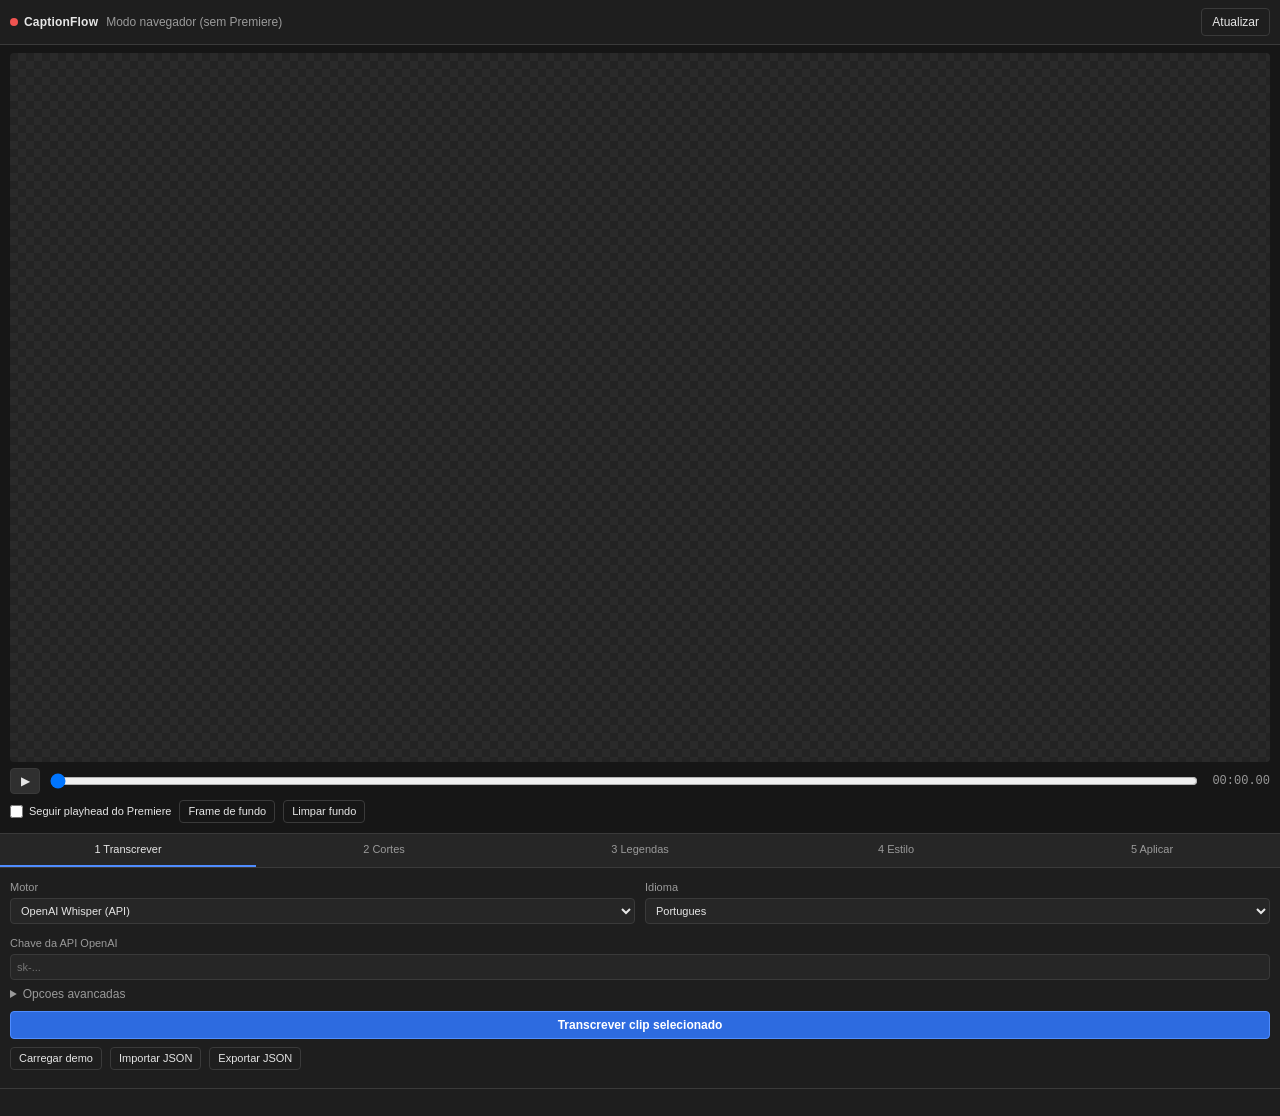
==== captionflow/index.html @ c93c0a40 "Adiciona extensao CaptionFlow para Premiere Pro (transcricao, rough cut, legendas animadas) Co-Autho" ====
<!doctype html>
<html lang="pt-BR">
<head>
  <meta charset="utf-8">
  <title>CaptionFlow</title>
  <meta name="viewport" content="width=device-width, initial-scale=1">
  <link rel="stylesheet" href="css/style.css">
</head>
<body>
<div id="app">
  <header>
    <div class="brand"><span class="dot" id="hostDot" title="Conexao com o Premiere"></span>CaptionFlow</div>
    <div id="ctxInfo" class="muted">Sem contexto</div>
    <button id="btnCtx" class="ghost" title="Ler sequencia e clip selecionado">Atualizar</button>
  </header>

  <section id="previewBox">
    <canvas id="cv" width="960" height="540"></canvas>
    <div class="transport">
      <button id="btnPlay" class="icon" title="Reproduzir preview (Espaco)">&#9654;</button>
      <input id="seek" type="range" min="0" max="100" step="0.01" value="0">
      <span id="tcode" class="mono">00:00.00</span>
    </div>
    <div class="row wrap tight">
      <label class="chk"><input type="checkbox" id="syncHead"> Seguir playhead do Premiere</label>
      <button id="btnFrame" class="ghost small" title="Usa o frame atual da sequencia como fundo do preview">Frame de fundo</button>
      <button id="btnNoBg" class="ghost small">Limpar fundo</button>
    </div>
  </section>

  <nav id="tabs">
    <button data-tab="trans" class="on">1 Transcrever</button>
    <button data-tab="cut">2 Cortes</button>
    <button data-tab="cap">3 Legendas</button>
    <button data-tab="style">4 Estilo</button>
    <button data-tab="apply">5 Aplicar</button>
  </nav>

  <main>
    <div class="pane on" id="tab-trans">
      <div class="grid2">
        <label>Motor
          <select id="provider"><option value="openai">OpenAI Whisper (API)</option><option value="local">whisper.cpp (local)</option></select>
        </label>
        <label>Idioma
          <select id="language"><option value="pt">Portugues</option><option value="en">Ingles</option><option value="es">Espanhol</option><option value="auto">Automatico</option></select>
        </label>
      </div>
      <div id="openaiBox">
        <label>Chave da API OpenAI <input type="password" id="apiKey" placeholder="sk-..." autocomplete="off"></label>
      </div>
      <div id="localBox" class="hidden">
        <label>Executavel whisper.cpp (whisper-cli) <input type="text" id="whisperBin" placeholder="/usr/local/bin/whisper-cli"></label>
        <label>Modelo (.bin) <input type="text" id="whisperModel" placeholder="ggml-small.bin"></label>
      </div>
      <details>
        <summary>Opcoes avancadas</summary>
        <label>Caminho do ffmpeg <input type="text" id="ffmpegPath" placeholder="vazio = automatico / PATH"></label>
        <label>Vocabulario / dica de contexto (opcional) <input type="text" id="whisperPrompt" placeholder="nomes proprios, termos tecnicos"></label>
        <label>Tamanho do trecho enviado (s) <input type="number" id="chunkSec" min="60" max="1200" value="600"></label>
      </details>
      <div class="row">
        <button id="btnTranscribe" class="primary">Transcrever clip selecionado</button>
      </div>
      <div class="row wrap">
        <button id="btnDemo" class="ghost small">Carregar demo</button>
        <button id="btnImportJson" class="ghost small">Importar JSON</button>
        <button id="btnExportJson" class="ghost small">Exportar JSON</button>
        <input type="file" id="fileJson" accept=".json" class="hidden">
      </div>
      <div id="transStat" class="muted"></div>
    </div>

    <div class="pane" id="tab-cut">
      <canvas id="wave" width="800" height="90"></canvas>
      <div class="grid2">
        <label>Limiar (dB) <span id="vThr" class="mono"></span><input type="range" id="thr" min="-70" max="-15" step="1" value="-40"></label>
        <label>Silencio minimo (s) <span id="vMin" class="mono"></span><input type="range" id="minSil" min="0.1" max="2" step="0.05" value="0.4"></label>
        <label>Padding (s) <span id="vPad" class="mono"></span><input type="range" id="pad" min="0" max="0.5" step="0.01" value="0.1"></label>
        <label>Estilo de transicao
          <select id="jlMode"><option value="none">Corte seco</option><option value="j">J-cut</option><option value="l">L-cut</option><option value="alt">J e L alternados</option><option value="both">J + L em todos</option></select>
        </label>
        <label>Antecipacao J (s) <span id="vLead" class="mono"></span><input type="range" id="lead" min="0.05" max="1" step="0.01" value="0.25"></label>
        <label>Extensao L (s) <span id="vTail" class="mono"></span><input type="range" id="tail" min="0.05" max="1" step="0.01" value="0.25"></label>
      </div>
      <label class="chk"><input type="checkbox" id="protect" checked> Proteger palavras transcritas (nao cortar dentro de fala)</label>
      <label class="chk"><input type="checkbox" id="followCut" checked> Reajustar legendas ao aplicar o corte</label>
      <div class="row">
        <button id="btnAnalyze" class="primary">Analisar audio</button>
        <button id="btnApplyCut" disabled>Aplicar rough cut</button>
      </div>
      <div id="cutStat" class="muted"></div>
    </div>

    <div class="pane" id="tab-cap">
      <div class="grid2">
        <label>Max. caracteres por linha <span id="vChars" class="mono"></span><input type="range" id="maxChars" min="12" max="60" step="1" value="32"></label>
        <label>Linhas por bloco
          <select id="maxLines"><option>1</option><option selected>2</option><option>3</option></select>
        </label>
        <label>Palavras por segundo (max) <span id="vWps" class="mono"></span><input type="range" id="maxWps" min="1.5" max="7" step="0.1" value="3.5"></label>
        <label>Pausa que separa blocos (s) <span id="vPause" class="mono"></span><input type="range" id="pause" min="0.2" max="2" step="0.05" value="0.6"></label>
      </div>
      <div class="row wrap">
        <button id="btnRebuild" class="ghost small">Refazer blocos</button>
        <button id="btnExportSrt" class="ghost small">Exportar SRT</button>
        <span class="muted" id="capStat"></span>
      </div>
      <div class="hint">
        <b>Atalhos no bloco:</b> Alt+&rarr; envia a ultima palavra ao proximo bloco, Alt+&larr; envia a primeira ao bloco anterior.
        Com Shift traz a palavra do vizinho. Enter divide no cursor, Backspace no inicio une com o anterior, Shift+Enter forca quebra de linha.
      </div>
      <div id="blocks"></div>
    </div>

    <div class="pane" id="tab-style">
      <div class="row">
        <select id="presetSel"></select>
        <button id="btnPresetSave" class="small">Salvar como...</button>
        <button id="btnPresetDel" class="ghost small">Excluir</button>
      </div>
      <div class="row wrap">
        <button id="btnPresetExport" class="ghost small">Exportar presets</button>
        <button id="btnPresetImport" class="ghost small">Importar presets</button>
        <input type="file" id="filePresets" accept=".json" class="hidden">
      </div>
      <div id="styleForm"></div>
    </div>

    <div class="pane" id="tab-apply">
      <label>Metodo de insercao
        <select id="applyMode">
          <option value="raster">Camadas gráficas com keyframes (PNG animado)</option>
          <option value="mogrt">Essential Graphics (MOGRT)</option>
          <option value="srt">Faixa de legendas nativa (SRT)</option>
        </select>
      </label>
      <div id="mogrtBox" class="hidden">
        <label>Arquivo .mogrt <input type="text" id="mogrtPath" placeholder="C:\\caminho\\template.mogrt"></label>
        <label>Nome do parametro de texto <input type="text" id="mogrtParam" placeholder="Source Text (vazio = automatico)"></label>
      </div>
      <div class="grid2">
        <label>Trilha de video (V) <input type="number" id="vTrack" min="1" max="20" value="2"></label>
        <label>Origem do tempo
          <select id="baseMode"><option value="clip">Inicio do clip selecionado</option><option value="zero">Inicio da sequencia</option><option value="playhead">Playhead atual</option></select>
        </label>
      </div>
      <div class="row"><button id="btnApply" class="primary">Inserir na timeline</button></div>
      <div class="muted" id="applyStat"></div>
    </div>
  </main>

  <footer><div id="log"></div></footer>
</div>

<script src="js/cs.js"></script>
<script src="js/core/util.js"></script>
<script src="js/core/captions.js"></script>
<script src="js/core/silence.js"></script>
<script src="js/core/presets.js"></script>
<script src="js/core/render.js"></script>
<script src="js/node/audio.js"></script>
<script src="js/node/transcribe.js"></script>
<script src="js/app.js"></script>
</body>
</html>
---- captionflow/css/style.css ----
:root{--bg:#1e1e1e;--panel:#262626;--panel2:#2f2f2f;--line:#3a3a3a;--text:#e6e6e6;--muted:#9a9a9a;--accent:#4f8cff;--accent2:#2d6be0;--ok:#35c27c;--warn:#f0a030;--bad:#ef5350}
*{box-sizing:border-box}
html,body{margin:0;background:var(--bg);color:var(--text);font:12px/1.35 -apple-system,"Segoe UI",Roboto,Helvetica,Arial,sans-serif}
#app{display:flex;flex-direction:column;min-height:100vh}
header{display:flex;align-items:center;gap:8px;padding:8px 10px;border-bottom:1px solid var(--line)}
.brand{font-weight:700;letter-spacing:.2px;display:flex;align-items:center;gap:6px}
.dot{width:8px;height:8px;border-radius:50%;background:var(--bad);display:inline-block}
.dot.on{background:var(--ok)}
#ctxInfo{flex:1;white-space:nowrap;overflow:hidden;text-overflow:ellipsis}
.muted{color:var(--muted)}
.mono{font-family:ui-monospace,Menlo,Consolas,monospace;color:var(--muted);margin-left:4px}
#previewBox{padding:8px 10px;border-bottom:1px solid var(--line);background:#161616}
#cv{width:100%;aspect-ratio:16/9;display:block;background:repeating-conic-gradient(#2a2a2a 0 25%,#232323 0 50%) 0 0/16px 16px;border-radius:4px}
.transport{display:flex;align-items:center;gap:8px;margin:6px 0}
.transport input{flex:1}
button{font:inherit;color:var(--text);background:var(--panel2);border:1px solid var(--line);border-radius:4px;padding:5px 10px;cursor:pointer}
button:hover{border-color:#5a5a5a}
button:disabled{opacity:.4;cursor:default}
button.primary{background:var(--accent2);border-color:var(--accent);color:#fff;font-weight:600}
button.ghost{background:transparent}
button.small{padding:3px 8px;font-size:11px}
button.icon{width:30px;padding:4px 0}
.row{display:flex;gap:8px;align-items:center;margin:8px 0}
.row.wrap{flex-wrap:wrap}.row.tight{margin:2px 0}
.row .primary{flex:1}
.grid2{display:grid;grid-template-columns:1fr 1fr;gap:8px 10px}
label{display:block;color:var(--muted);font-size:11px;margin:6px 0}
label input[type=text],label input[type=password],label input[type=number],label select,select,textarea{width:100%;margin-top:3px;background:var(--panel);color:var(--text);border:1px solid var(--line);border-radius:4px;padding:5px 6px;font:inherit}
label input[type=range]{width:100%;margin-top:4px}
label input[type=color]{width:100%;height:26px;padding:0;margin-top:3px;background:var(--panel);border:1px solid var(--line)}
label.chk{display:flex;gap:6px;align-items:center;color:var(--text);margin:4px 0}
label.chk input{margin:0}
nav#tabs{display:flex;border-bottom:1px solid var(--line);background:var(--panel)}
nav#tabs button{flex:1;border:0;border-radius:0;background:transparent;color:var(--muted);padding:8px 2px;font-size:11px;border-bottom:2px solid transparent}
nav#tabs button.on{color:var(--text);border-bottom-color:var(--accent)}
main{flex:1;padding:6px 10px 10px}
.pane{display:none}.pane.on{display:block}
.hidden{display:none!important}
details{margin:6px 0}summary{cursor:pointer;color:var(--muted)}
#wave{width:100%;height:70px;background:#161616;border-radius:4px;display:block}
.hint{background:var(--panel);border:1px solid var(--line);border-radius:4px;padding:6px 8px;color:var(--muted);margin:6px 0;font-size:11px}
.block{display:grid;grid-template-columns:62px 1fr;gap:6px;background:var(--panel);border:1px solid var(--line);border-radius:5px;padding:6px;margin:6px 0}
.block.sel{border-color:var(--accent)}
.block.warn .meta .wps{color:var(--warn)}
.block .meta{font-size:10px;color:var(--muted);line-height:1.5}
.block textarea{width:100%;margin:0;resize:none;min-height:38px;overflow:hidden}
.sect{margin:10px 0 2px;color:var(--text);font-weight:600;font-size:11px;text-transform:uppercase;letter-spacing:.5px}
#log{padding:6px 10px;border-top:1px solid var(--line);color:var(--muted);font-size:11px;min-height:28px;white-space:pre-wrap}
#log.err{color:var(--bad)}#log.ok{color:var(--ok)}
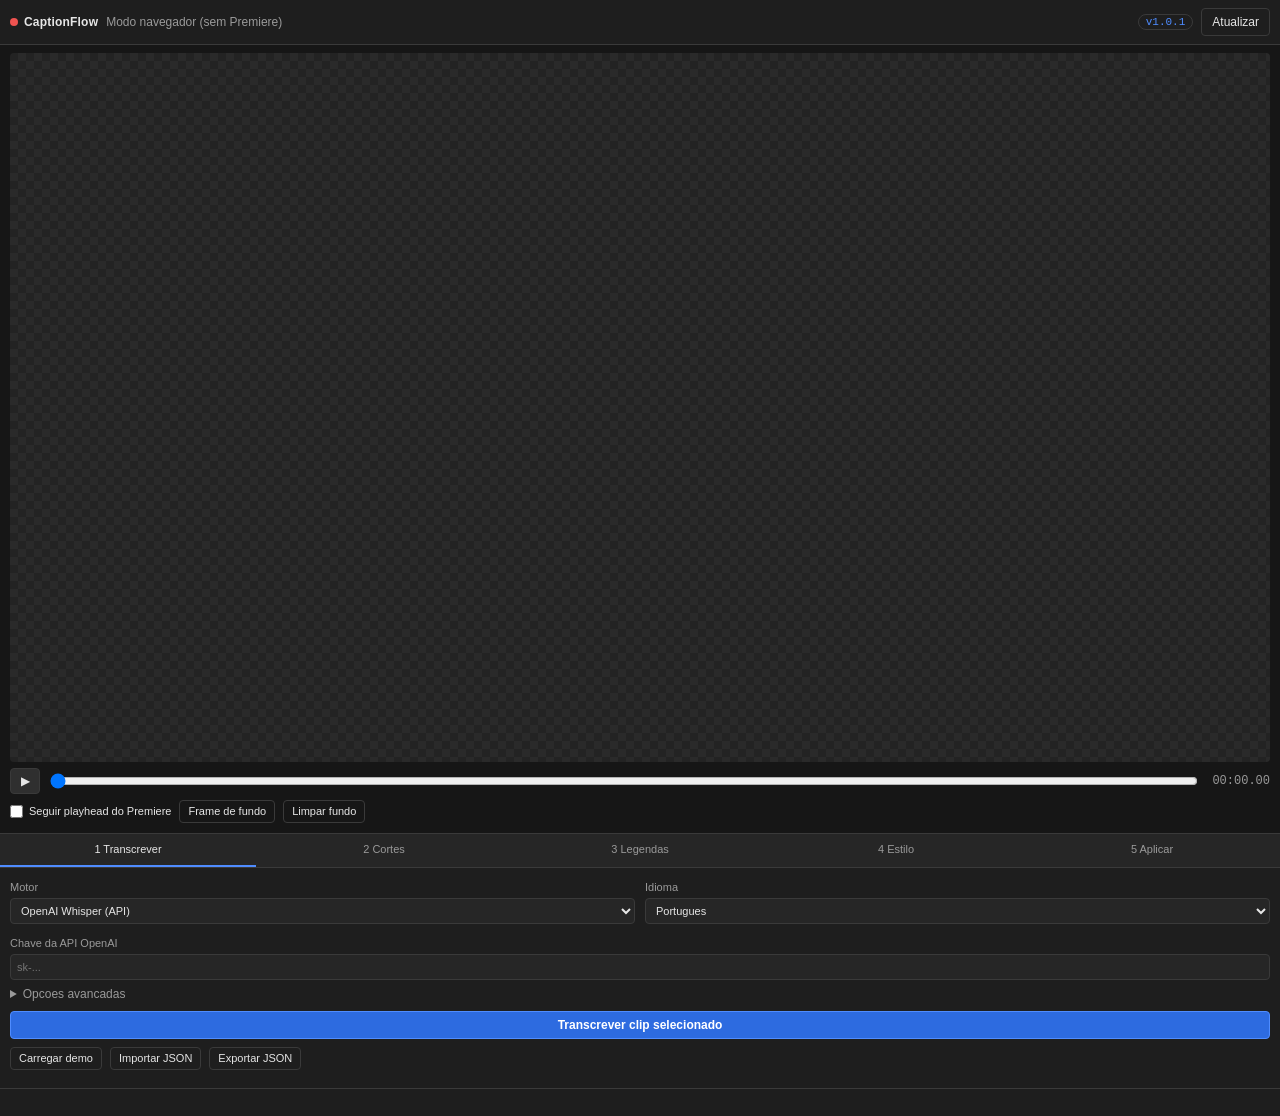
==== commit 2f104e73: "Exibe versao no painel e adiciona script de bump Co-Authored-By: Claude Sonnet 5.5 <noreply@anthropi" ====
--- a/captionflow/index.html
+++ b/captionflow/index.html
@@ -11,6 +11,7 @@
   <header>
     <div class="brand"><span class="dot" id="hostDot" title="Conexao com o Premiere"></span>CaptionFlow</div>
     <div id="ctxInfo" class="muted">Sem contexto</div>
+    <span id="ver" class="ver" title="Versao instalada"></span>
     <button id="btnCtx" class="ghost" title="Ler sequencia e clip selecionado">Atualizar</button>
   </header>
 
@@ -153,6 +154,7 @@
   <footer><div id="log"></div></footer>
 </div>
 
+<script src="js/version.js"></script>
 <script src="js/cs.js"></script>
 <script src="js/core/util.js"></script>
 <script src="js/core/captions.js"></script>
--- a/captionflow/css/style.css
+++ b/captionflow/css/style.css
@@ -47,3 +47,4 @@
 .sect{margin:10px 0 2px;color:var(--text);font-weight:600;font-size:11px;text-transform:uppercase;letter-spacing:.5px}
 #log{padding:6px 10px;border-top:1px solid var(--line);color:var(--muted);font-size:11px;min-height:28px;white-space:pre-wrap}
 #log.err{color:var(--bad)}#log.ok{color:var(--ok)}
+.ver{font:11px ui-monospace,Menlo,Consolas,monospace;color:var(--accent);border:1px solid var(--line);border-radius:10px;padding:1px 7px}
